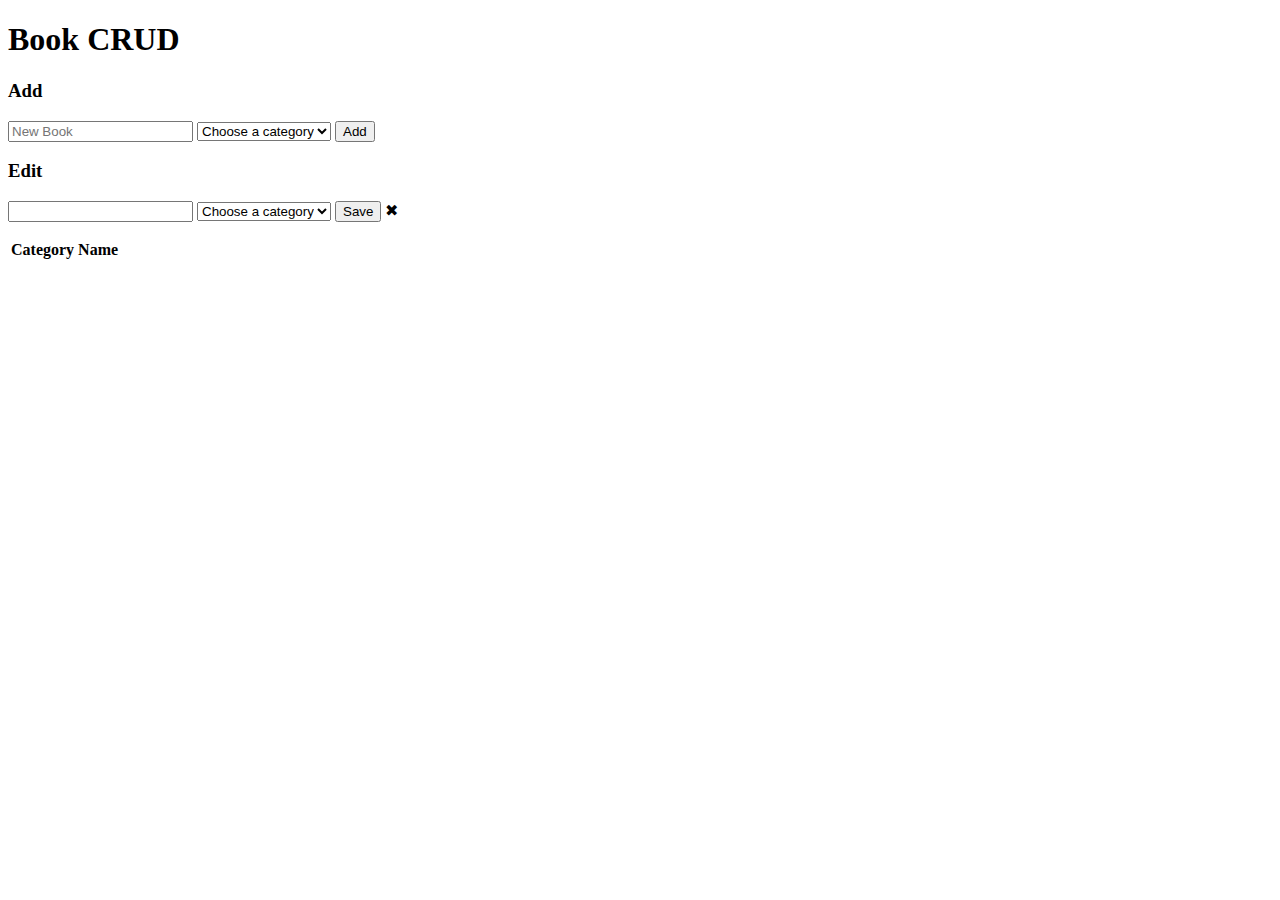
==== wwwroot/index.html @ 5dbdcc4a "Correction function edit" ====
<!DOCTYPE html>
<html>

<head>
    <meta charset="UTF-8">
    <title>Book CRUD</title>
    <link rel="stylesheet" href="css/site.css" />
</head>

<body>
    <h1>Book CRUD</h1>
    <h3>Add</h3>
    <form action="javascript:void(0);" method="POST" onsubmit="addItem()">
        <input type="text" id="add-name" placeholder="New Book">
        <select id="add-category">
            <option value="" disabled selected>Choose a category</option>
            <option value="0">Biography</option>
            <option value="1">Textbook</option>
            <option value="2">Tension</option>
            <option value="3">History</option>
            <option value="4">Science</option>
            <option value="5">Philosophy</option>
        </select>
        <input type="submit" value="Add">
    </form>

    <div id="editForm">
        <h3>Edit</h3>
        <form action="javascript:void(0);" onsubmit="updateItem()">
            <input type="hidden" id="edit-id">
            <input type="text" id="edit-name">
            <select id="edit-category">
                <option value="" disabled selected>Choose a category</option>
                <option value="0">Biography</option>
                <option value="1">Textbook</option>
                <option value="2">Tension</option>
                <option value="3">History</option>
                <option value="4">Science</option>
                <option value="5">Philosophy</option>
            </select>
            <input type="submit" value="Save">
            <a onclick="closeInput()" aria-label="Close">&#10006;</a>
        </form>
    </div>

    <p id="counter"></p>

    <table>
        <tr>
            <th>Category</th>
            <th>Name</th>
            <th></th>
            <th></th>
        </tr>
        <tbody id="books"></tbody>
    </table>

    <script src="js/site.js" asp-append-version="true"></script>
    <script type="text/javascript">
        getItems();
    </script>
</body>

</html>
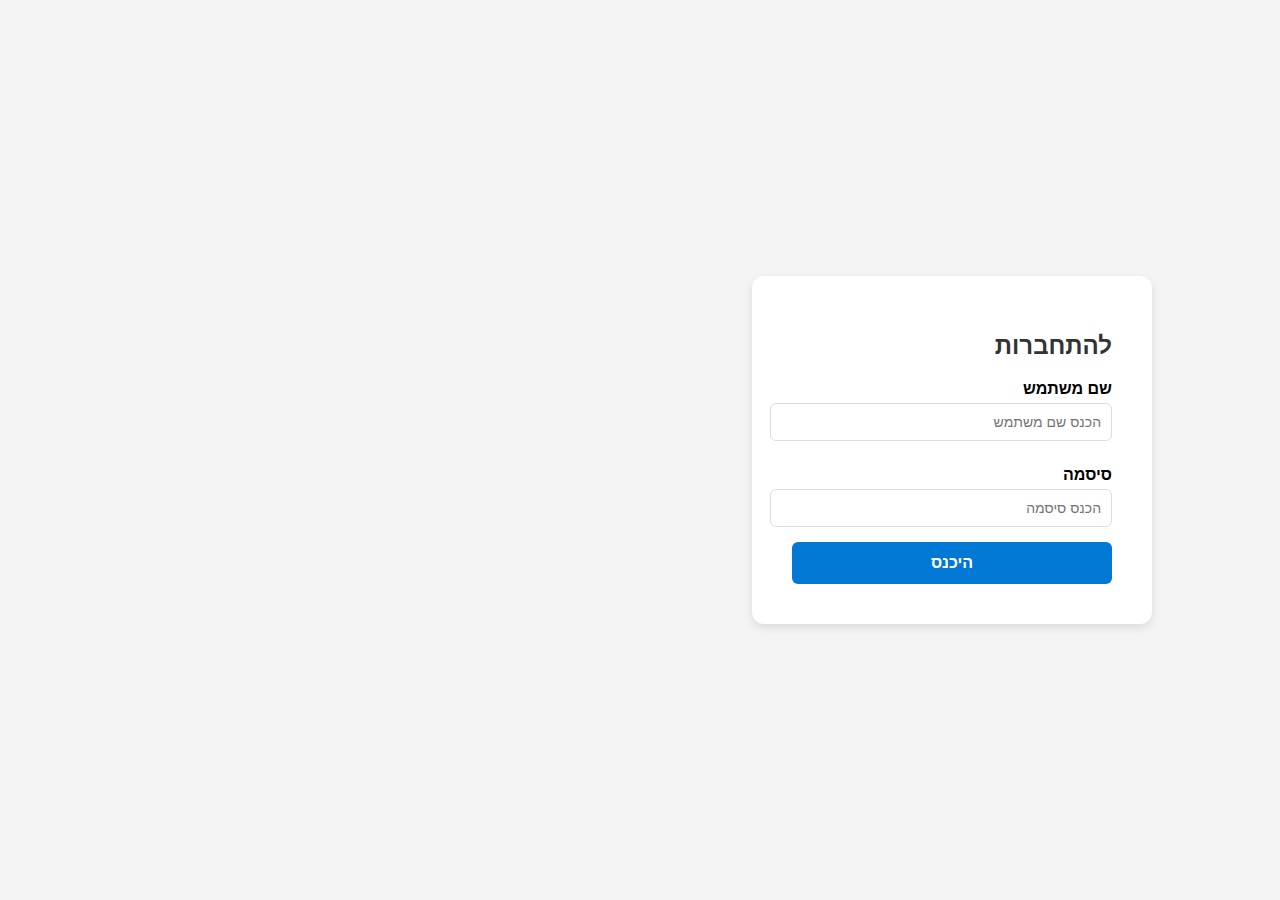
==== commit db78b934: "Server side build completion" ====
--- a/wwwroot/index.html
+++ b/wwwroot/index.html
@@ -1,65 +1,25 @@
-
 <!DOCTYPE html>
-<html>
+<html lang="en">
 
 <head>
     <meta charset="UTF-8">
-    <title>Book CRUD</title>
-    <link rel="stylesheet" href="css/site.css" />
+    <meta name="viewport" content="width=device-width, initial-scale=1.0">
+    <link rel="stylesheet" href="./css/index.css">
+    <title>Document</title>
 </head>
 
 <body>
-    <h1>Book CRUD</h1>
-    <h3>Add</h3>
-    <form action="javascript:void(0);" method="POST" onsubmit="addItem()">
-        <input type="text" id="add-name" placeholder="New Book">
-        <select id="add-category">
-            <option value="" disabled selected>Choose a category</option>
-            <option value="0">Biography</option>
-            <option value="1">Textbook</option>
-            <option value="2">Tension</option>
-            <option value="3">History</option>
-            <option value="4">Science</option>
-            <option value="5">Philosophy</option>
-        </select>
-        <input type="submit" value="Add">
-    </form>
-
-    <div id="editForm">
-        <h3>Edit</h3>
-        <form action="javascript:void(0);" onsubmit="updateItem()">
-            <input type="hidden" id="edit-id">
-            <input type="text" id="edit-name">
-            <select id="edit-category">
-                <option value="" disabled selected>Choose a category</option>
-                <option value="0">Biography</option>
-                <option value="1">Textbook</option>
-                <option value="2">Tension</option>
-                <option value="3">History</option>
-                <option value="4">Science</option>
-                <option value="5">Philosophy</option>
-            </select>
-            <input type="submit" value="Save">
-            <a onclick="closeInput()" aria-label="Close">&#10006;</a>
-        </form>
+    <div class="login-container">
+        <h1>להתחברות</h1>
+        <from>
+            <label for="">שם משתמש</label>
+            <input type="text" id="name" placeholder="הכנס שם משתמש">
+            <label>סיסמה</label>
+            <input type="password" id="passWord" placeholder="הכנס סיסמה">
+            <button onclick="toSend()">היכנס</button>
+        </from>
     </div>
-
-    <p id="counter"></p>
-
-    <table>
-        <tr>
-            <th>Category</th>
-            <th>Name</th>
-            <th></th>
-            <th></th>
-        </tr>
-        <tbody id="books"></tbody>
-    </table>
-
-    <script src="js/site.js" asp-append-version="true"></script>
-    <script type="text/javascript">
-        getItems();
-    </script>
 </body>
+<script src="./js/login.js"></script>
 
 </html>--- a/wwwroot/css/index.css
+++ b/wwwroot/css/index.css
@@ -0,0 +1,57 @@
+body {
+    background: #f4f4f4;
+    font-family: "Heebo", sans-serif;
+    display: flex;
+    justify-content: flex-start;
+    align-items: center;
+    height: 100vh;
+    margin: 0;
+    padding-right: 10%;
+    direction: rtl;
+}
+.login-container {
+    background: white;
+    padding: 40px;
+    border-radius: 12px;
+    box-shadow: 0 4px 10px rgba(0, 0, 0, 0.1);
+    text-align: right;
+    width: 320px;
+}
+h1 {
+    color: #333;
+    margin-bottom: 20px;
+    font-size: 24px;
+}
+label {
+    display: block;
+    margin: 10px 0 5px;
+    font-weight: bold;
+}
+input {
+    width: 100%;
+    padding: 10px;
+    border: 1px solid #ddd;
+    border-radius: 6px;
+    margin-bottom: 15px;
+    font-size: 14px;
+    outline: none;
+    text-align: right;
+}
+input:focus {
+    border-color: #0078D4;
+}
+button {
+    width: 100%;
+    padding: 12px;
+    border: none;
+    border-radius: 6px;
+    background: #0078D4;
+    color: white;
+    font-size: 16px;
+    font-weight: bold;
+    cursor: pointer;
+    transition: background 0.3s;
+}
+button:hover {
+    background: #005fa3;
+}
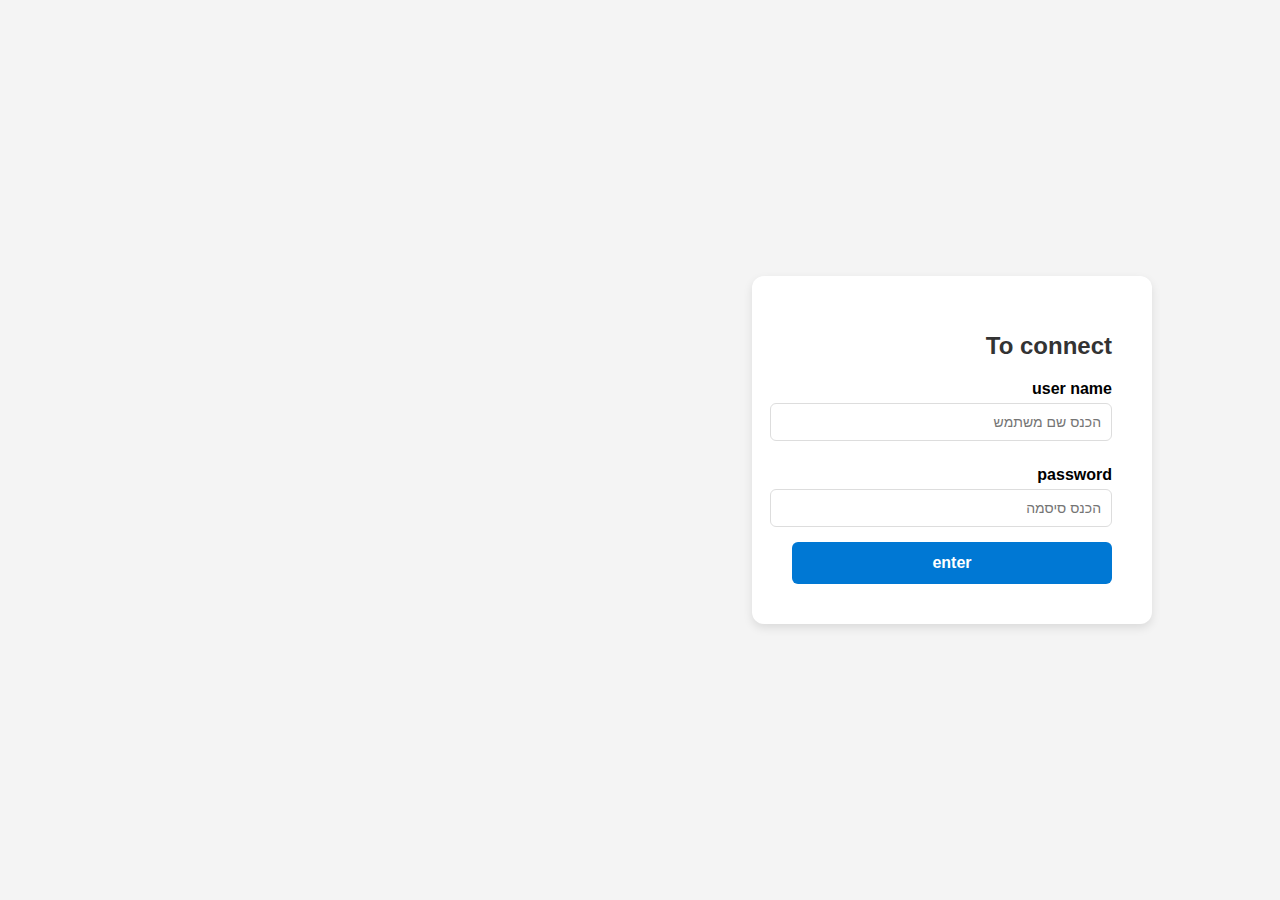
==== commit 446bb608: "End of building a server side + client side" ====
--- a/wwwroot/index.html
+++ b/wwwroot/index.html
@@ -5,18 +5,18 @@
     <meta charset="UTF-8">
     <meta name="viewport" content="width=device-width, initial-scale=1.0">
     <link rel="stylesheet" href="./css/index.css">
-    <title>Document</title>
+    <title>Login</title>
 </head>
 
 <body>
     <div class="login-container">
-        <h1>להתחברות</h1>
+        <h1>To connect</h1>
         <from>
-            <label for="">שם משתמש</label>
+            <label for="">user name</label>
             <input type="text" id="name" placeholder="הכנס שם משתמש">
-            <label>סיסמה</label>
+            <label>password</label>
             <input type="password" id="passWord" placeholder="הכנס סיסמה">
-            <button onclick="toSend()">היכנס</button>
+            <button onclick="toSend()">enter</button>
         </from>
     </div>
 </body>
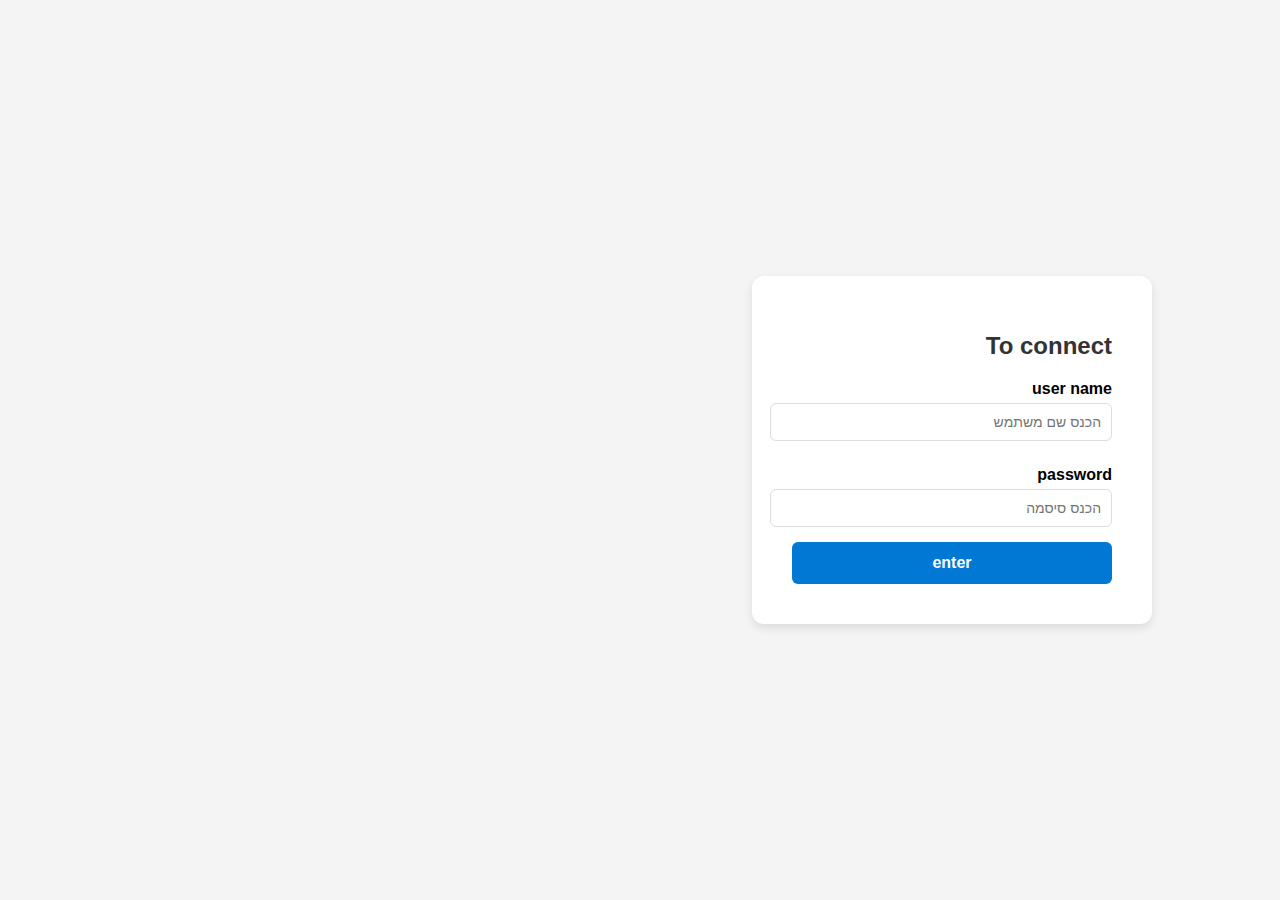
==== commit 93767d4f: "Added Google login via OAuth2" ====
--- a/wwwroot/index.html
+++ b/wwwroot/index.html
@@ -11,15 +11,18 @@
 <body>
     <div class="login-container">
         <h1>To connect</h1>
-        <from>
+        <form>
             <label for="">user name</label>
             <input type="text" id="name" placeholder="הכנס שם משתמש">
             <label>password</label>
             <input type="password" id="passWord" placeholder="הכנס סיסמה">
-            <button onclick="toSend()">enter</button>
-        </from>
+            <button onclick="toSend(event)">enter</button>
+        </form>
     </div>
+
+    <div id="g_id_signin"></div>
+    <script src="https://accounts.google.com/gsi/client" async defer></script>
+    <script src="./js/login.js"></script>
+
 </body>
-<script src="./js/login.js"></script>
-
-</html>+</html>
